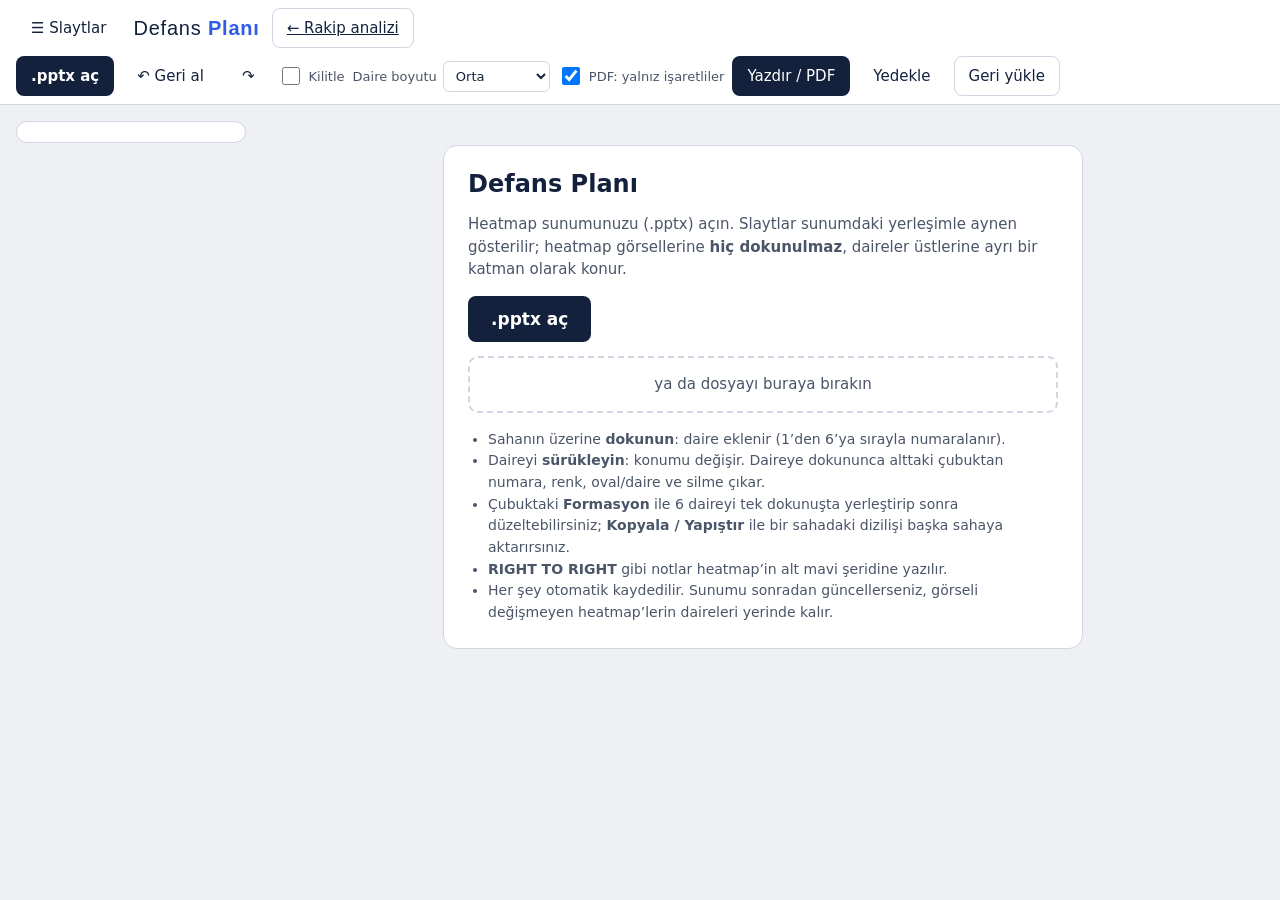
==== defans.html @ f11160e0 "Defans Planı: .pptx heatmap slaytlarına sürükle-bırak defans daireleri, formasyon, notlar, PDF Co-Au" ====
<!doctype html>
<html lang="tr" data-theme="light">
<head>
<meta charset="utf-8">
<meta name="viewport" content="width=device-width, initial-scale=1">
<title>Defans Planı · VSM Worksheet</title>
<meta name="description" content="Sunumdaki heatmap görsellerinin üzerine defans dairelerini yerleştirin, PDF alın.">
<meta name="theme-color" content="#0B1220">
<link rel="manifest" href="manifest.webmanifest">
<link rel="icon" href="icons/icon.svg" type="image/svg+xml">
<link rel="apple-touch-icon" href="icons/icon-192.png">
<link rel="stylesheet" href="style.css">
<link rel="stylesheet" href="defans.css">
</head>
<body>

<header class="bar" id="topbar">
  <div class="bar-left">
    <button id="btnNav" class="ghost" aria-label="Slayt listesini göster/gizle">☰ Slaytlar</button>
    <div class="brand">Defans <b>Planı</b></div>
    <a class="ghost btn-l" href="./">← Rakip analizi</a>
  </div>
  <div class="bar-actions">
    <label class="btn" for="pptIn">.pptx aç</label>
    <input id="pptIn" type="file" accept=".pptx,application/vnd.openxmlformats-officedocument.presentationml.presentation" hidden>
    <button id="btnUndo" class="ghost" title="Geri al (Ctrl+Z)" aria-label="Geri al">↶ Geri al</button>
    <button id="btnRedo" class="ghost" title="Yinele (Ctrl+Y)" aria-label="Yinele">↷</button>
    <label class="chk" title="Açıkken dokunmak daire eklemez, sürüklemez"><input type="checkbox" id="lock"> Kilitle</label>
    <label class="sel">Daire boyutu
      <select id="size"><option value="0.11">Küçük</option><option value="0.15" selected>Orta</option><option value="0.19">Büyük</option><option value="0.24">Çok büyük</option></select>
    </label>
    <label class="chk" title="PDF'e yalnızca daire ya da etiket konmuş slaytlar girsin"><input type="checkbox" id="onlyMarked" checked> PDF: yalnız işaretliler</label>
    <button id="btnPrint" class="btn">Yazdır / PDF</button>
    <button id="btnExport" class="ghost" title="Daireleri dosya olarak kaydet">Yedekle</button>
    <label class="ghost btn-l" for="importIn" title="Yedek dosyasını yükle">Geri yükle</label>
    <input id="importIn" type="file" accept=".json,application/json" hidden>
  </div>
</header>

<div class="dlayout">
  <nav id="nav" class="dnav" aria-label="Slaytlar"></nav>
  <main id="stage" class="stage">
    <div id="empty" class="dempty">
      <h1>Defans Planı</h1>
      <p>Heatmap sunumunuzu (.pptx) açın. Slaytlar sunumdaki yerleşimle aynen gösterilir; heatmap görsellerine <b>hiç dokunulmaz</b>, daireler üstlerine ayrı bir katman olarak konur.</p>
      <label class="btn big" for="pptIn">.pptx aç</label>
      <div id="drop" class="drop" tabindex="0">ya da dosyayı buraya bırakın</div>
      <ul class="how">
        <li>Sahanın üzerine <b>dokunun</b>: daire eklenir (1’den 6’ya sırayla numaralanır).</li>
        <li>Daireyi <b>sürükleyin</b>: konumu değişir. Daireye dokununca alttaki çubuktan numara, renk, oval/daire ve silme çıkar.</li>
        <li>Çubuktaki <b>Formasyon</b> ile 6 daireyi tek dokunuşta yerleştirip sonra düzeltebilirsiniz; <b>Kopyala / Yapıştır</b> ile bir sahadaki dizilişi başka sahaya aktarırsınız.</li>
        <li><b>RIGHT TO RIGHT</b> gibi notlar heatmap’in alt mavi şeridine yazılır.</li>
        <li>Her şey otomatik kaydedilir. Sunumu sonradan güncellerseniz, görseli değişmeyen heatmap’lerin daireleri yerinde kalır.</li>
      </ul>
    </div>
    <div id="slides"></div>
  </main>
</div>

<div id="tray" class="tray" hidden>
  <div class="tr-row" id="trDot" hidden>
    <span class="tr-l">Daire</span>
    <span class="seg" id="trNums"></span>
    <button class="chip" id="trNumCustom" title="Başka numara ya da harf yaz">✎</button>
    <span class="seg" id="trCols"></span>
    <button class="chip" id="trShape" title="Daire / oval (iki oyuncu)">○ / ⬭</button>
    <button class="chip danger" id="trDel">Sil</button>
  </div>
  <div class="tr-row">
    <span class="tr-l">Saha</span>
    <select id="trForm" aria-label="Formasyon"><option value="">Formasyon…</option><option value="f1">2 blok + 4 defans</option><option value="f2">1 blok + 5 defans</option></select>
    <button class="chip" id="trCopy">Kopyala</button>
    <button class="chip" id="trPaste">Yapıştır</button>
    <button class="chip danger" id="trClear">Daireleri temizle</button>
    <span class="tr-sep"></span>
    <span class="seg" id="trCaps"></span>
    <input id="trCap" type="text" placeholder="Not (alt şeride yazılır)" maxlength="40" aria-label="Saha notu">
  </div>
</div>

<script src="vendor/jszip.min.js"></script>
<script src="defans.js"></script>
</body>
</html>
---- style.css ----
/* ——— Tema değişkenleri ——— */
:root, [data-theme="light"] {
  --bg:#EEF0F4; --paper:#FBFAF6; --ink:#14213D; --muted:#4A5568; --card:#fff; --line:#14213D;
  --head:#14213D; --headInk:#fff; --pill:#E4E7EE; --soft:#8A93A6;
  --court:#F6C75A; --court2:#F6C75A; --start:#E8590C; --net:#14213D; --cline:#fff;
  --accent:#2F5BEA; --alt:#1F7A33; --block:#D62839; --blockInk:#fff;
  --tok:#14213D; --tokInk:#fff; --ringA:#C21F30; --ringB:#1F7A33;
  --warn:#FFF1C9; --warnInk:#5A3B00; --bar1:#2F5BEA; --bar2:#1F7A33; --bar3:#F08A3C; --bar4:#8A4FBF; --bar5:#8A93A6; --bar6:#D6336C;
  --ui:#fff; --uiInk:#14213D; --uiLine:#cfd5e1; --btn:#14213D; --btnInk:#fff;
}
[data-theme="dark"] {
  --bg:#070C16; --paper:#0B1220; --ink:#F3F6FB; --muted:#A9B4C8; --card:#131C2E; --line:#2B3A58;
  --head:#FFC93C; --headInk:#0B1220; --pill:#2B3A58; --soft:#3A4B6E;
  --court:#176B55; --court2:#176B55; --start:#FF9F43; --net:#F3F6FB; --cline:#E8F5EF;
  --accent:#36D1FF; --alt:#FFC93C; --block:#FF6B6B; --blockInk:#0B1220;
  --tok:#F3F6FB; --tokInk:#0B1220; --ringA:#FF8A8A; --ringB:#8CF5C0;
  --warn:#FFC93C; --warnInk:#0B1220; --bar1:#36D1FF; --bar2:#8CF5C0; --bar3:#FF9F43; --bar4:#C9A3FF; --bar5:#6B7A99; --bar6:#FF7AA8;
  --ui:#131C2E; --uiInk:#F3F6FB; --uiLine:#2B3A58; --btn:#FFC93C; --btnInk:#0B1220;
}

* { box-sizing: border-box; }
html, body { margin:0; }
body { background:var(--bg); color:var(--uiInk); font-family:"Segoe UI", system-ui, -apple-system, Roboto, sans-serif; font-size:15px; }
[data-theme="dark"] body { background:var(--bg); }

/* ——— Üst çubuk ——— */
.bar { position:sticky; top:0; z-index:20; display:flex; flex-wrap:wrap; gap:8px 16px; align-items:center; justify-content:space-between;
  padding:8px 16px; background:var(--ui); color:var(--uiInk); border-bottom:1px solid var(--uiLine); }
.bar-left { display:flex; align-items:center; gap:12px; }
.brand { font-family:Bahnschrift, "Arial Narrow", sans-serif; font-size:20px; letter-spacing:.04em; }
.brand b { color:var(--accent); }
.bar-actions { display:flex; flex-wrap:wrap; gap:8px; align-items:center; }
.btn, .btn-l, button.ghost, button.btn { font:inherit; cursor:pointer; border-radius:8px; padding:8px 14px; border:1px solid transparent; min-height:40px; display:inline-flex; align-items:center; }
.btn { background:var(--btn); color:var(--btnInk); font-weight:600; }
.btn.big { padding:12px 22px; font-size:17px; }
.ghost, .btn-l { background:transparent; color:var(--uiInk); border-color:var(--uiLine); }
.ghost:hover, .btn-l:hover { background:var(--pill); }
.sel { display:flex; gap:6px; align-items:center; font-size:13px; color:var(--muted); }
select, input[type=text], textarea { font:inherit; color:var(--uiInk); background:var(--ui); border:1px solid var(--uiLine); border-radius:6px; padding:6px 8px; }
select.wide { width:100%; }

/* ——— Yerleşim ——— */
.layout { display:flex; align-items:flex-start; gap:16px; padding:16px; }
.side { width:290px; flex:none; background:var(--ui); border:1px solid var(--uiLine); border-radius:12px; padding:14px; position:sticky; top:64px; max-height:calc(100vh - 80px); overflow:auto; }
.side.hidden { display:none; }
.side h2 { margin:14px 0 8px; font-size:12px; letter-spacing:.12em; text-transform:uppercase; color:var(--muted); }
.side section:first-child h2 { margin-top:0; }
.drop { border:2px dashed var(--uiLine); border-radius:10px; padding:16px 10px; text-align:center; color:var(--muted); line-height:1.4; }
.drop.over { border-color:var(--accent); background:var(--pill); }
.files, .players { list-style:none; margin:8px 0 0; padding:0; display:flex; flex-direction:column; gap:4px; }
.files li, .players li { display:flex; align-items:center; gap:8px; padding:6px 8px; border-radius:8px; background:var(--pill); font-size:13.5px; }
.files li span.t { flex:1; min-width:0; overflow:hidden; text-overflow:ellipsis; white-space:nowrap; }
.files li button { border:0; background:transparent; color:var(--muted); cursor:pointer; font-size:16px; min-width:32px; min-height:32px; }
.players li .n { margin-left:auto; color:var(--muted); font-variant-numeric:tabular-nums; }
.help summary { cursor:pointer; font-weight:600; font-size:13.5px; }
.help ul { margin:8px 0 0; padding-left:18px; font-size:13px; line-height:1.5; color:var(--muted); }
.hint { font-size:12px; color:var(--muted); margin:8px 0 0; }
.row { display:flex; gap:8px; align-items:center; font-size:13.5px; margin:6px 0; }
.row select { margin-left:auto; }

.sheet-wrap { flex:1; min-width:0; }
.empty { max-width:620px; margin:40px auto; text-align:center; color:var(--uiInk); }
.empty h1 { font-family:Bahnschrift, "Arial Narrow", sans-serif; letter-spacing:.03em; }
.empty p { color:var(--muted); line-height:1.5; }

/* ——— Sayfa (kağıt) ——— */
.paper { max-width:900px; margin:0 auto 24px; background:var(--paper); color:var(--ink); border-radius:6px; padding:28px; box-shadow:0 2px 14px rgba(0,0,0,.18); }
.paper h1, .paper h2, .paper h3, .ph, .hn { font-family:Bahnschrift, "Arial Narrow", "Segoe UI", sans-serif; }
[contenteditable]:focus, textarea:focus, input:focus { outline:2px solid var(--accent); outline-offset:1px; }
[contenteditable]:empty:before { content:attr(data-ph); color:var(--muted); opacity:.7; }

.match-head { display:flex; align-items:center; justify-content:space-between; gap:12px; background:var(--card); border:2px solid var(--line); border-radius:14px; padding:12px 22px; }
.match-head .side-t { font-family:Bahnschrift, "Arial Narrow", sans-serif; font-weight:700; font-size:32px; letter-spacing:.02em; min-width:60px; }
.match-head .mid { text-align:center; }
.match-head .mid small { display:block; font-size:12px; font-weight:700; letter-spacing:.16em; color:var(--muted); }
.match-head .mid b { font-family:Bahnschrift, "Arial Narrow", sans-serif; font-size:30px; }

.tag { display:inline-block; background:var(--head); color:var(--headInk); border-radius:8px; padding:4px 16px; font-family:Bahnschrift, "Arial Narrow", sans-serif; font-weight:700; font-size:20px; letter-spacing:.08em; }
.cols { display:grid; grid-template-columns:minmax(0,1fr) minmax(0,300px); grid-template-areas:"st lu" "nt lu"; grid-template-rows:auto 1fr; gap:20px; margin-top:18px; align-items:start; }
.c-st { grid-area:st; } .c-lu { grid-area:lu; } .c-nt { grid-area:nt; }
.servsec { margin-top:26px; }
.servsec .ct small { display:none; }
.servsec .ct { min-height:46px; align-items:center; }
.servsec .ct .nm { white-space:normal; line-height:1.15; }
.servsec .hint { margin:8px 0 10px; }
.legendsec { margin-top:22px; }
.box { background:var(--card); border:1.5px solid var(--line); border-radius:14px; padding:14px; margin-top:8px; }

.bars { display:flex; flex-direction:column; gap:12px; }
.bar-t { font-weight:700; font-size:14px; margin-bottom:4px; display:flex; justify-content:space-between; gap:8px; }
.bar-t span { color:var(--muted); font-weight:600; font-size:12.5px; }
.stack { display:flex; height:26px; border-radius:6px; overflow:hidden; border:1px solid var(--line); }
.stack i { display:flex; align-items:center; justify-content:center; font-style:normal; font-size:11.5px; font-weight:700; color:#fff; min-width:0; overflow:hidden; }
[data-theme="dark"] .stack i { color:#0B1220; }
.k1{background:var(--bar1)} .k2{background:var(--bar2)} .k3{background:var(--bar3)} .k4{background:var(--bar4)} .k5{background:var(--bar5)} .k6{background:var(--bar6)}
.key { display:flex; flex-wrap:wrap; gap:4px 12px; font-size:12px; color:var(--muted); margin-top:8px; }
.key i { display:inline-block; width:10px; height:10px; border-radius:2px; margin-right:4px; }

.lineup { background:var(--court); border-radius:10px; overflow:hidden; border:1px solid var(--line); }
.lineup .netb { height:10px; background:var(--net); }
.lineup .grid { display:grid; grid-template-columns:repeat(3,minmax(0,1fr)); gap:10px 6px; padding:14px 10px; }
.lineup .grid .div { grid-column:1/-1; height:3px; background:var(--cline); }
.pl { display:flex; flex-direction:column; align-items:center; gap:4px; text-align:center; }
.pl b { width:52px; height:52px; border-radius:50%; background:var(--card); color:var(--ink); border:3px solid var(--line); display:flex; align-items:center; justify-content:center; font:700 24px Bahnschrift, "Arial Narrow", sans-serif; }
.pl.set b { background:#F08A3C; color:#14213D; }
.pl span { font-size:11.5px; font-weight:700; letter-spacing:.04em; color:#14213D; max-width:100%; overflow:hidden; text-overflow:ellipsis; }
[data-theme="dark"] .pl span { color:#E8F5EF; }
.lu { margin-bottom:10px; break-inside:avoid; }
.lu-t { font-size:12px; font-weight:700; color:var(--muted); margin:0 0 4px; letter-spacing:.02em; display:flex; justify-content:space-between; align-items:baseline; gap:8px; }
.lum { margin-bottom:12px; }
.lum:last-child { margin-bottom:0; }
.lum-t { font-size:12px; font-weight:800; color:var(--ink); margin:0 0 6px; padding-bottom:3px; border-bottom:1px solid var(--line); }
.lu-sc { white-space:nowrap; font-variant-numeric:tabular-nums; font-weight:500; }
.lu-sc .w { font-weight:900; }
.lineup.sm .grid { padding:8px 6px; gap:6px 4px; }
.lineup.sm .pl b { width:36px; height:36px; font-size:18px; border-width:2px; }
.lineup.sm .pl span { font-size:10px; }
.lineup.sm .netb { height:7px; }

.notes { width:100%; min-height:90px; resize:vertical; border:2px dashed var(--soft); border-radius:12px; background:var(--card); color:var(--ink); padding:8px 10px; line-height:1.5;
  background-image:repeating-linear-gradient(to bottom, transparent 0, transparent 26px, var(--line) 26px, var(--line) 27px); background-attachment:local; background-size:100% 27px; }

/* ——— Hücum bölümü ——— */
.legend { display:flex; flex-wrap:wrap; gap:6px 18px; margin:18px 0 6px; padding:10px 14px; background:var(--card); border:1.5px dashed var(--soft); border-radius:10px; font-size:13px; font-weight:600; }
.legend div { display:flex; gap:6px; align-items:center; }
.player { margin-top:20px; break-inside:avoid; }
.ph { display:flex; align-items:center; gap:10px; flex-wrap:wrap; margin-bottom:8px; }
.ph .hn { font-size:28px; font-weight:700; line-height:1; letter-spacing:.02em; }
.ph .hn [contenteditable] { display:inline-block; min-width:30px; }
.ph .role { font-weight:700; font-size:12px; letter-spacing:.08em; background:var(--pill); border-radius:5px; padding:3px 8px; }
.ph .tot { font-size:13px; color:var(--muted); margin-left:auto; }
.grid3 { display:grid; grid-template-columns:repeat(auto-fill, minmax(215px,1fr)); gap:14px; }
.ctool { display:flex; align-items:center; justify-content:space-between; gap:8px; padding:5px 8px; border-bottom:1px solid var(--line); background:var(--pill); }
.ctool .addtok { font-size:12.5px; padding:3px 4px; max-width:150px; background:var(--card); color:var(--ink); }
.ctool .hide { border:0; background:transparent; color:var(--muted); font-size:12px; cursor:pointer; min-height:28px; text-decoration:underline; }
.card { background:var(--card); border:2px solid var(--line); border-radius:14px; overflow:hidden; display:flex; flex-direction:column; }
.ct { background:var(--head); color:var(--headInk); font-family:Bahnschrift, "Arial Narrow", sans-serif; font-weight:700; font-size:17px; letter-spacing:.03em; padding:6px 10px; display:flex; align-items:center; gap:8px; }
.ct .nm { flex:1; min-width:0; overflow:hidden; text-overflow:ellipsis; white-space:nowrap; }
.ct small { font-weight:600; opacity:.85; font-family:"Segoe UI", system-ui, sans-serif; font-size:12px; }
svg.court { display:block; width:100%; height:auto; touch-action:none; user-select:none; -webkit-user-select:none; }
.court .bg { fill:var(--court); }
.court .netr { fill:var(--net); }
.court .cl { stroke:var(--cline); stroke-width:2.5; }
.court .bg2 { fill:var(--court2); }
.court .zl { stroke:var(--cline); stroke-width:1.2; stroke-dasharray:4 3; opacity:.8; }
.court .zn { font:700 10px "Segoe UI", sans-serif; fill:var(--ink); opacity:.55; }
.court .sheat { fill:var(--start); }
.court .sm { fill:var(--card); stroke:var(--start); stroke-width:2; }
.court .sm.main { stroke-width:3.2; }
.court .smt { font:700 10.5px "Segoe UI", sans-serif; fill:var(--ink); text-anchor:middle; }
.court .smn { font:700 10px "Segoe UI", sans-serif; fill:var(--ink); text-anchor:middle; paint-order:stroke; stroke:var(--court2); stroke-width:3px; }
.court .heat { fill:var(--accent); }
.court .hl { font:700 9.5px "Segoe UI", sans-serif; fill:var(--ink); text-anchor:middle; paint-order:stroke; stroke:var(--court); stroke-width:3px; }
.court .main { fill:var(--accent); opacity:.4; }
.court .altl { stroke:var(--alt); stroke-width:3; fill:none; }
.court .alth { fill:var(--alt); }
.court .org { fill:var(--net); stroke:var(--court); stroke-width:1.5; }
.court .orgt { font:700 9px "Segoe UI", sans-serif; fill:var(--net); text-anchor:middle; paint-order:stroke; stroke:var(--court); stroke-width:3px; }
.court .nodata { font:600 10px "Segoe UI", sans-serif; fill:var(--ink); text-anchor:middle; opacity:.8; paint-order:stroke; stroke:var(--court); stroke-width:3px; }
.tok { cursor:grab; }
.tok:active { cursor:grabbing; }
.tok.sel { filter:drop-shadow(0 0 3px var(--accent)) drop-shadow(0 0 2px var(--accent)); }
.tok .t { font:700 11px "Segoe UI", sans-serif; text-anchor:middle; dominant-baseline:central; pointer-events:none; }
.t-def .sh { fill:var(--tok); stroke:var(--court); stroke-width:1.5; } .t-def .t { fill:var(--tokInk); }
.t-blk .sh { fill:var(--block); stroke:var(--card); stroke-width:2.2; } .t-blk .t { fill:var(--blockInk); font-size:12px; font-weight:800; }
.t-blk { filter:drop-shadow(0 1px 1.5px rgba(0,0,0,.5)); }
.t-set .sh { fill:var(--card); stroke:var(--tok); stroke-width:2.5; }
.t-ringA .sh { fill:transparent; stroke:var(--ringA); stroke-width:2.5; pointer-events:all; }
.t-ringB .sh { fill:transparent; stroke:var(--ringB); stroke-width:2.5; pointer-events:all; }
.t-tip .sh { fill:transparent; stroke:var(--tok); stroke-width:1.8; stroke-dasharray:3 2; pointer-events:all; }
.t-step .sh { stroke:var(--tok); stroke-width:2; fill:none; } .t-step .hd { fill:var(--tok); }
.t-poly .sh { stroke-width:2.5; stroke-linejoin:round; pointer-events:all; }
.t-poly.st-zone .sh { fill:var(--accent); fill-opacity:.25; stroke:var(--accent); }
.t-poly.st-A .sh { fill:var(--ringA); fill-opacity:.22; stroke:var(--ringA); }
.t-poly.st-B .sh { fill:var(--ringB); fill-opacity:.22; stroke:var(--ringB); }
.t-poly.st-tip .sh { fill:transparent; stroke:var(--tok); stroke-width:1.8; stroke-dasharray:3 2; }
.t-poly.st-hl .sh { fill:var(--alt); fill-opacity:.28; stroke:var(--alt); }
.vh, .eh, .rh { display:none; }
.tok.sel .vh { display:block; fill:#fff; stroke:var(--accent); stroke-width:2; cursor:move; }
.tok.sel .eh { display:block; fill:var(--accent); fill-opacity:.55; cursor:copy; }
.tok.sel .rh { display:block; fill:#fff; stroke:var(--accent); stroke-width:2; cursor:nwse-resize; }
.t-lab .sh { fill:var(--card); stroke:var(--line); stroke-width:1; } .t-lab .t { fill:var(--ink); font-size:10px; }
.rows { padding:8px 10px 6px; display:flex; flex-direction:column; gap:5px; }
.rows .r { display:flex; align-items:center; gap:8px; font-weight:700; font-size:14px; }
.rows .p { background:var(--pill); border-radius:5px; padding:1px 6px; font-size:12px; letter-spacing:.04em; min-width:50px; text-align:center; color:var(--ink); }
.rows input { flex:1; min-width:0; border:0; border-bottom:1px dashed var(--soft); border-radius:0; background:transparent; color:var(--ink); padding:2px 2px; font-weight:700; font-size:14px; }
.facts { padding:4px 10px 8px; font-size:12.5px; color:var(--muted); line-height:1.45; }
.facts b { color:var(--ink); }
.warn { margin:0 10px 8px; background:var(--warn); color:var(--warnInk); border-radius:6px; padding:4px 8px; font-weight:700; font-size:12px; }
.cnote { margin:0 10px 10px; min-height:44px; resize:vertical; font-size:13px; background:var(--card); color:var(--ink); }

.toast { position:fixed; left:50%; bottom:20px; transform:translateX(-50%); background:var(--btn); color:var(--btnInk); padding:10px 16px; border-radius:10px; z-index:50; font-weight:600; box-shadow:0 4px 16px rgba(0,0,0,.3); max-width:90vw; }

/* ——— Dar ekran ——— */
@media (max-width: 860px) {
  .layout { flex-direction:column; padding:10px; }
  .side { width:100%; position:static; max-height:none; display:none; }
  .side.open { display:block; }
  .paper { padding:14px; }
  .cols { grid-template-columns:1fr; grid-template-areas:"st" "nt" "lu"; grid-template-rows:none; }
  .match-head .side-t { font-size:22px; }
  .match-head .mid b { font-size:22px; }
}

/* ——— Yazdırma ——— */
@page { size: A4; margin: 9mm; }
@media print {
  body { background:var(--paper); -webkit-print-color-adjust:exact; print-color-adjust:exact; }
  .bar, .side, .empty, .toast, .ctool, .only-narrow { display:none !important; }
  .layout { display:block; padding:0; }
  .paper { box-shadow:none; border-radius:0; max-width:none; margin:0; padding:0; }
  .grid3 { grid-template-columns:repeat(3, minmax(0,1fr)); }
  .player, .card, .box { break-inside:avoid; }
  /* İlk altı: başlık ve kutu hep aynı sayfada. Sığmazsa (çok maç) kutu bölünebilir. Her maç kendi sütununda alt alta. */
  /* Tek maçta strateji solda, ilk altı sağda yan yana kalır (ekrandaki gibi). */
  .cols.one { grid-template-columns:minmax(0,1fr) minmax(0,235px); grid-template-areas:"st lu" "nt lu"; grid-template-rows:auto 1fr; }
  /* Pasör bölümü (başlık, strateji, ilk altı, notlar) önce gelir. Gösterge, ilk oyuncuyla aynı sayfada kalır. */
  .c-nt { break-inside:avoid; }
  .servhead { break-after:avoid; page-break-after:avoid; break-inside:avoid; }
  .servsec .grid3 { grid-template-columns:repeat(4, minmax(0,1fr)); gap:10px; }
  .legendsec { break-inside:avoid; break-after:avoid; page-break-after:avoid; margin-top:0; }
  .lusec { break-inside:avoid; }
  .box.lubox { break-inside:auto; }
  .tag { break-after:avoid; }
  .lus { display:grid; grid-template-columns:repeat(var(--n,3),minmax(0,1fr)); gap:8px 10px; }
  .lus[style*="--n:1"] { display:block; }
  .lus .lum { margin:0; break-inside:avoid; page-break-inside:avoid; }
  .lus .lu { break-inside:avoid; page-break-inside:avoid; margin-bottom:4px; }
  .lineup.sm .grid { padding:5px 6px; gap:3px 4px; }
  .lineup.sm .pl { gap:2px; }
  .lineup.sm .pl b { width:30px; height:30px; font-size:15px; }
  .lineup.sm .pl span { font-size:8.5px; }
  .lineup.sm .netb { height:5px; }
  .lu-t { margin-bottom:2px; }
  .lum-t { font-size:10px; }
  .tok.sel { filter:none; }
  .vh, .eh, .rh { display:none !important; }
  .warn { display:none !important; } /* Az örnek uyarısı yalnızca antrenör içindir, çıktıya girmez. */
  .notes, .cnote { resize:none; }
  [contenteditable]:empty:before { content:''; }
}
---- defans.css ----
/* Defans Planı — style.css'in değişkenlerini kullanır */
.chk { display:inline-flex; gap:6px; align-items:center; font-size:13px; color:var(--muted); min-height:40px; cursor:pointer; }
.chk input { width:18px; height:18px; }

.dlayout { display:flex; align-items:flex-start; gap:16px; padding:16px 16px 190px; }
.dnav { width:230px; flex:none; position:sticky; top:64px; max-height:calc(100vh - 80px); overflow:auto; background:var(--ui); border:1px solid var(--uiLine); border-radius:12px; padding:10px; }
.dnav.hidden { display:none; }
.dnav h2 { margin:0 0 8px; font-size:12px; letter-spacing:.12em; text-transform:uppercase; color:var(--muted); }
.dnav a { display:flex; gap:8px; align-items:center; padding:8px; min-height:40px; border-radius:8px; color:var(--uiInk); text-decoration:none; font-size:13.5px; }
.dnav a:hover { background:var(--pill); }
.dnav a .no { color:var(--muted); font-variant-numeric:tabular-nums; width:22px; flex:none; }
.dnav a .nm { flex:1; min-width:0; overflow:hidden; text-overflow:ellipsis; white-space:nowrap; }
.dnav a .ct { font-size:12px; background:var(--accent); color:#fff; border-radius:999px; padding:1px 7px; }
.dnav .orph { margin-top:10px; font-size:12px; color:var(--warnInk); background:var(--warn); border-radius:8px; padding:8px; line-height:1.4; }

.stage { flex:1; min-width:0; }
.dempty { max-width:640px; margin:24px auto; background:var(--ui); border:1px solid var(--uiLine); border-radius:14px; padding:24px; }
.dempty h1 { margin:0 0 8px; font-size:24px; }
.dempty p { color:var(--muted); line-height:1.5; }
.dempty .drop { margin-top:14px; }
.how { margin:16px 0 0; padding-left:20px; color:var(--muted); line-height:1.55; font-size:14px; }

.sl { margin:0 auto 22px; max-width:1100px; scroll-margin-top:72px; }
.sl-head { display:flex; gap:10px; align-items:center; justify-content:space-between; margin:0 0 6px; font-size:14px; }
.sl-head b { font-size:15px; }
.sl-head .warn { font-size:12.5px; background:var(--warn); color:var(--warnInk); border-radius:6px; padding:3px 8px; }
.slide { position:relative; width:100%; aspect-ratio:var(--ar); container-type:inline-size; background:#fff; color:#000; overflow:hidden; border:1px solid var(--uiLine); box-shadow:0 2px 10px rgba(0,0,0,.08); font-family:Calibri, Carlito, "Segoe UI", system-ui, sans-serif; }
.slide > * { position:absolute; }
.slide img { display:block; }
.tx { display:flex; flex-direction:column; overflow:visible; line-height:1.2; }
.tx p { margin:0; white-space:pre-wrap; overflow-wrap:break-word; }
.shape { }
.pic { overflow:visible; }
.clip img { position:absolute; max-width:none; user-select:none; -webkit-user-drag:none; pointer-events:none; }
.pic .clip { position:absolute; inset:0; overflow:hidden; }

/* saha katmanı */
.court { position:absolute; touch-action:none; cursor:crosshair; }
body.locked .court { touch-action:auto; cursor:default; }
.court.sel-c { outline:2px dashed var(--accent); outline-offset:2px; }
.dot { position:absolute; transform:translate(-50%,-50%); border-style:solid; border-radius:50%; display:flex; align-items:center; justify-content:center; font-family:"Segoe UI", Arial, sans-serif; font-weight:800; line-height:1; cursor:grab; touch-action:none; user-select:none; -webkit-user-select:none; background:transparent; }
.dot.oval { border-radius:50%; }
.dot.sel { box-shadow:0 0 0 .6cqw rgba(47,91,234,.45); }
.dot::after { content:""; position:absolute; inset:-30%; }
.cap { position:absolute; left:0; right:0; display:flex; align-items:center; justify-content:center; font-family:"Segoe UI", Arial, sans-serif; font-weight:800; letter-spacing:.04em; text-transform:uppercase; color:#fff; pointer-events:none; white-space:nowrap; overflow:hidden; }
.cap.below { color:#14213D; }

/* alt çubuk */
.tray { position:fixed; left:0; right:0; bottom:0; z-index:30; background:var(--ui); color:var(--uiInk); border-top:1px solid var(--uiLine); box-shadow:0 -4px 18px rgba(0,0,0,.15); padding:8px 12px calc(8px + env(safe-area-inset-bottom)); display:flex; flex-direction:column; gap:6px; }
.tray[hidden], .tr-row[hidden] { display:none; }
.tr-row { display:flex; flex-wrap:wrap; gap:8px; align-items:center; }
.tr-l { font-size:12px; letter-spacing:.12em; text-transform:uppercase; color:var(--muted); width:46px; }
.tr-sep { flex:1; }
.seg { display:inline-flex; gap:4px; flex-wrap:wrap; }
.chip { font:inherit; font-size:14px; cursor:pointer; border:1px solid var(--uiLine); background:transparent; color:var(--uiInk); border-radius:8px; min-width:44px; min-height:44px; padding:0 12px; display:inline-flex; align-items:center; justify-content:center; }
.chip:hover { background:var(--pill); }
.chip.on { background:var(--btn); color:var(--btnInk); border-color:var(--btn); }
.chip.danger { color:#B3261E; border-color:#B3261E; }
.chip.col { width:44px; padding:0; }
.chip.col i { width:24px; height:24px; border-radius:50%; display:block; border:2px solid rgba(0,0,0,.25); }
.chip.cap-chip { font-size:12.5px; letter-spacing:.03em; font-weight:600; min-height:44px; }
#trForm { min-height:44px; }
#trCap { min-height:44px; min-width:200px; flex:1; max-width:300px; }
#btnUndo[disabled], #btnRedo[disabled] { opacity:.4; cursor:default; }
.toast { position:fixed; left:50%; bottom:150px; transform:translateX(-50%); background:var(--btn); color:var(--btnInk); padding:10px 16px; border-radius:10px; z-index:40; font-size:14px; max-width:90vw; }

@media (max-width: 900px) {
  .dnav { position:fixed; z-index:25; left:8px; top:64px; box-shadow:0 8px 30px rgba(0,0,0,.25); }
  .dlayout { padding:10px 10px 230px; }
}

@media print {
  html, body { background:#fff !important; }
  .bar, .dnav, .tray, .dempty, .sl-head, .toast { display:none !important; }
  .dlayout { display:block; padding:0; }
  .stage { display:block; }
  .sl { margin:0; max-width:none; break-after:page; page-break-after:always; }
  .sl:last-child { break-after:auto; page-break-after:auto; }
  body.only-marked .sl.blank { display:none !important; }
  .slide { border:0; box-shadow:none; width:var(--pw); height:var(--ph); aspect-ratio:auto; -webkit-print-color-adjust:exact; print-color-adjust:exact; }
  .court.sel-c { outline:0; }
  .dot.sel { box-shadow:none; }
}
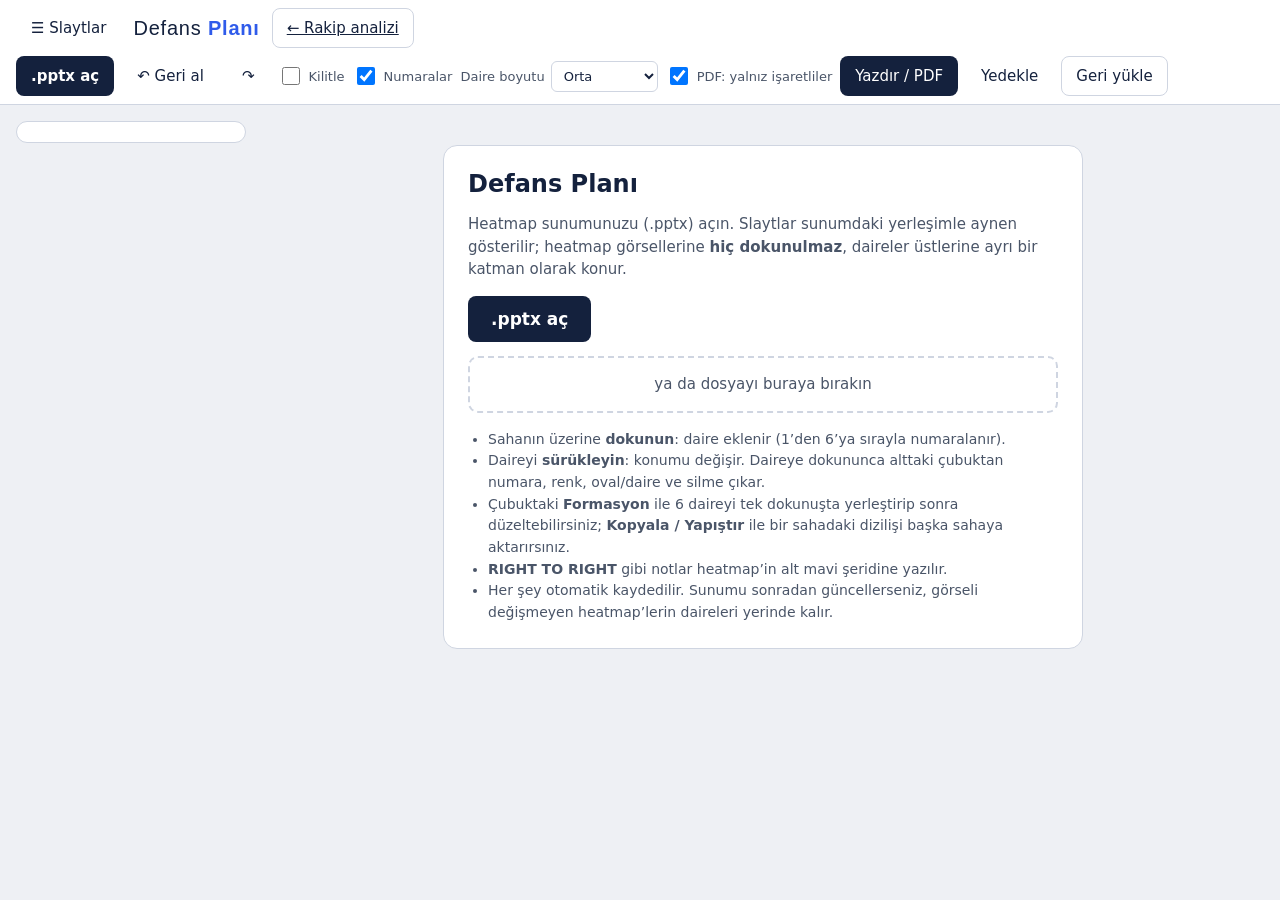
==== commit 420f763c: "Defans Planı: numaraları göster/gizle, oval daireyi döndürme (tutamaç + 15° düğmeleri), yedekte nums" ====
--- a/defans.html
+++ b/defans.html
@@ -26,6 +26,7 @@
     <button id="btnUndo" class="ghost" title="Geri al (Ctrl+Z)" aria-label="Geri al">↶ Geri al</button>
     <button id="btnRedo" class="ghost" title="Yinele (Ctrl+Y)" aria-label="Yinele">↷</button>
     <label class="chk" title="Açıkken dokunmak daire eklemez, sürüklemez"><input type="checkbox" id="lock"> Kilitle</label>
+    <label class="chk" title="Dairelerin içindeki numaraları göster/gizle"><input type="checkbox" id="showNums" checked> Numaralar</label>
     <label class="sel">Daire boyutu
       <select id="size"><option value="0.11">Küçük</option><option value="0.15" selected>Orta</option><option value="0.19">Büyük</option><option value="0.24">Çok büyük</option></select>
     </label>
@@ -64,6 +65,7 @@
     <button class="chip" id="trNumCustom" title="Başka numara ya da harf yaz">✎</button>
     <span class="seg" id="trCols"></span>
     <button class="chip" id="trShape" title="Daire / oval (iki oyuncu)">○ / ⬭</button>
+    <span class="seg" id="trRot" hidden><button class="chip" data-rot="-15" aria-label="15 derece sola">⟲</button><button class="chip" data-rot="0" title="Yatay">Yatay <small id="trRotV" style="margin-left:6px;opacity:.7">0°</small></button><button class="chip" data-rot="15" aria-label="15 derece sağa">⟳</button></span>
     <button class="chip danger" id="trDel">Sil</button>
   </div>
   <div class="tr-row">
--- a/defans.css
+++ b/defans.css
@@ -81,3 +81,11 @@
   .court.sel-c { outline:0; }
   .dot.sel { box-shadow:none; }
 }
+
+.dot .dn { display:block; pointer-events:none; }
+.rot-h { position:absolute; left:100%; top:50%; width:calc(var(--cw) * 0.07); height:calc(var(--cw) * 0.07); min-width:16px; min-height:16px; margin-left:calc(var(--cw) * 0.03); transform:translateY(-50%); border-radius:50%; background:var(--accent); border:2px solid #fff; box-shadow:0 0 0 1px rgba(0,0,0,.3); cursor:grab; touch-action:none; }
+.rot-h::after { content:""; position:absolute; inset:-14px; }
+@media print { .rot-h { display:none !important; } }
+
+.cap, .toast, .sl-head { user-select:none; -webkit-user-select:none; }
+.stage { -webkit-touch-callout:none; }
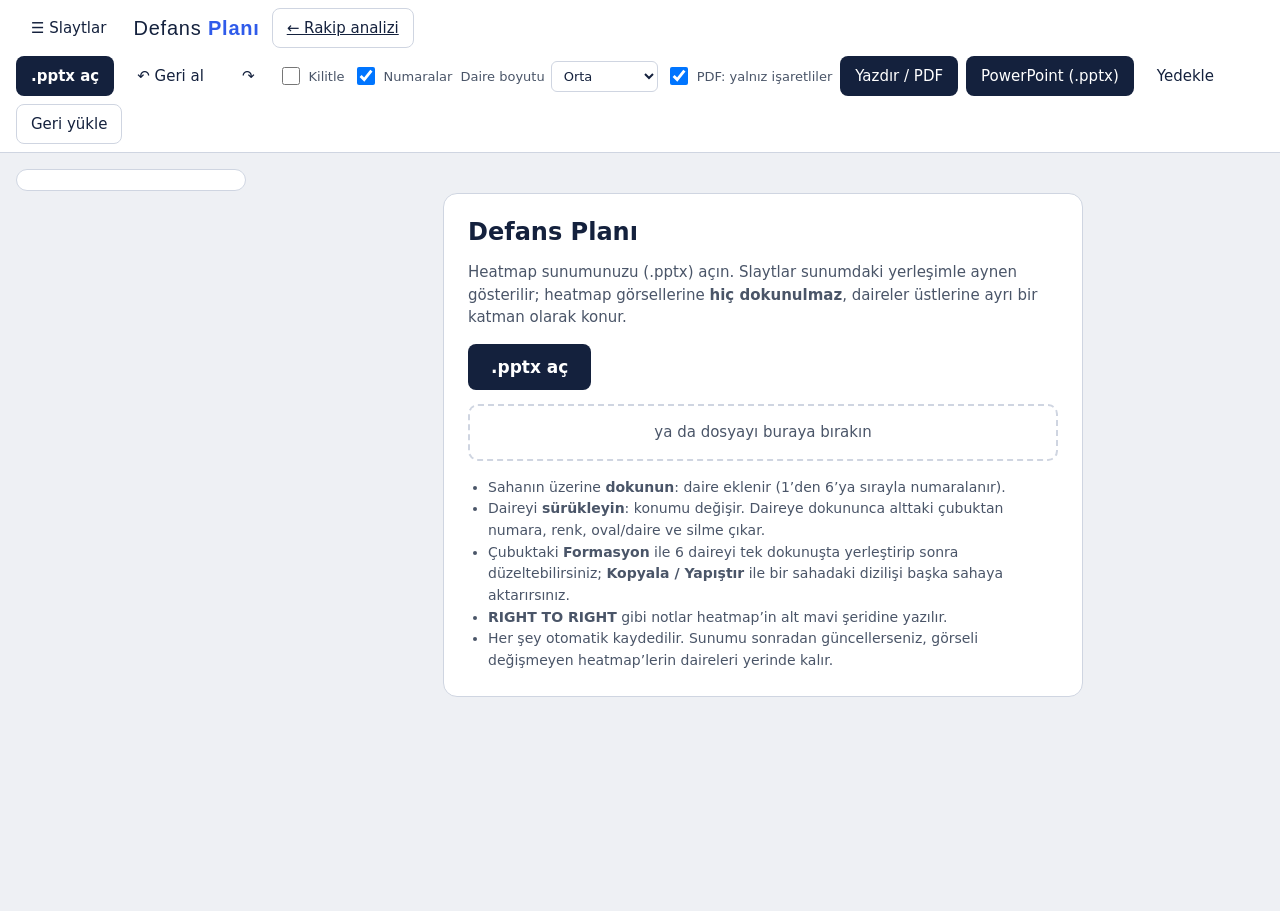
==== commit 06ee381e: "Defans Planı: PowerPoint (.pptx) çıktısı, daireler düzenlenebilir şekil olarak Co-Authored-By: Claud" ====
--- a/defans.html
+++ b/defans.html
@@ -32,6 +32,7 @@
     </label>
     <label class="chk" title="PDF'e yalnızca daire ya da etiket konmuş slaytlar girsin"><input type="checkbox" id="onlyMarked" checked> PDF: yalnız işaretliler</label>
     <button id="btnPrint" class="btn">Yazdır / PDF</button>
+    <button id="btnPptx" class="btn" title="Daireler düzenlenebilir şekiller olarak sunuma eklenir">PowerPoint (.pptx)</button>
     <button id="btnExport" class="ghost" title="Daireleri dosya olarak kaydet">Yedekle</button>
     <label class="ghost btn-l" for="importIn" title="Yedek dosyasını yükle">Geri yükle</label>
     <input id="importIn" type="file" accept=".json,application/json" hidden>
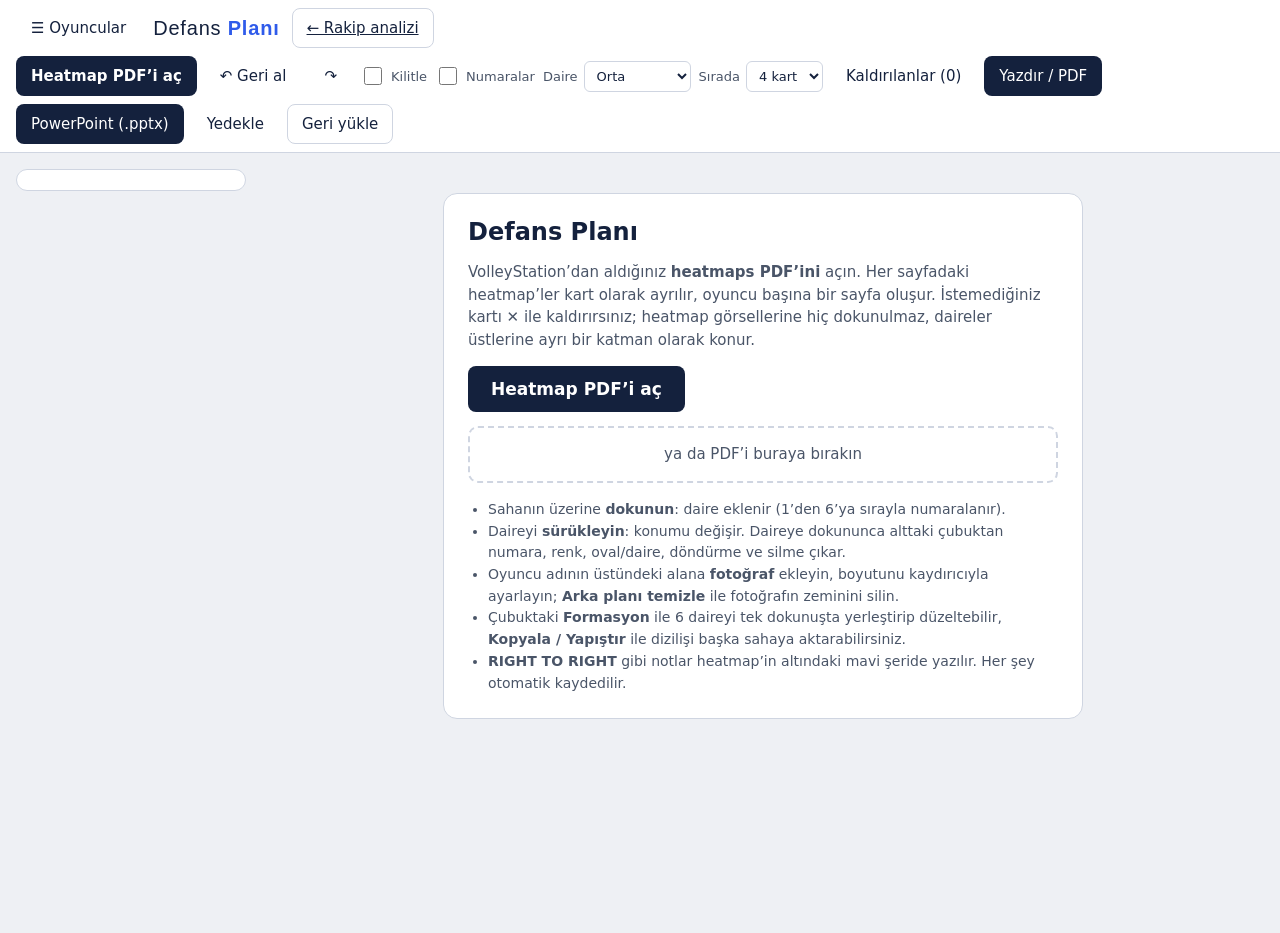
==== commit 455567f8: "Defans Planı: VolleyStation heatmap PDF'inden oyuncu sayfaları - PDF içe aktarma (pdf.js): sayfa baş" ====
--- a/defans.html
+++ b/defans.html
@@ -4,7 +4,7 @@
 <meta charset="utf-8">
 <meta name="viewport" content="width=device-width, initial-scale=1">
 <title>Defans Planı · VSM Worksheet</title>
-<meta name="description" content="Sunumdaki heatmap görsellerinin üzerine defans dairelerini yerleştirin, PDF alın.">
+<meta name="description" content="VolleyStation heatmap PDF'ini açın, oyuncu sayfalarındaki sahalara defans dairelerini yerleştirin, PDF alın.">
 <meta name="theme-color" content="#0B1220">
 <link rel="manifest" href="manifest.webmanifest">
 <link rel="icon" href="icons/icon.svg" type="image/svg+xml">
@@ -16,46 +16,49 @@
 
 <header class="bar" id="topbar">
   <div class="bar-left">
-    <button id="btnNav" class="ghost" aria-label="Slayt listesini göster/gizle">☰ Slaytlar</button>
+    <button id="btnNav" class="ghost" aria-label="Oyuncu listesini göster/gizle">☰ Oyuncular</button>
     <div class="brand">Defans <b>Planı</b></div>
     <a class="ghost btn-l" href="./">← Rakip analizi</a>
   </div>
   <div class="bar-actions">
-    <label class="btn" for="pptIn">.pptx aç</label>
-    <input id="pptIn" type="file" accept=".pptx,application/vnd.openxmlformats-officedocument.presentationml.presentation" hidden>
+    <label class="btn" for="pdfIn">Heatmap PDF’i aç</label>
+    <input id="pdfIn" type="file" accept=".pdf,application/pdf" hidden>
     <button id="btnUndo" class="ghost" title="Geri al (Ctrl+Z)" aria-label="Geri al">↶ Geri al</button>
     <button id="btnRedo" class="ghost" title="Yinele (Ctrl+Y)" aria-label="Yinele">↷</button>
     <label class="chk" title="Açıkken dokunmak daire eklemez, sürüklemez"><input type="checkbox" id="lock"> Kilitle</label>
-    <label class="chk" title="Dairelerin içindeki numaraları göster/gizle"><input type="checkbox" id="showNums" checked> Numaralar</label>
-    <label class="sel">Daire boyutu
-      <select id="size"><option value="0.11">Küçük</option><option value="0.15" selected>Orta</option><option value="0.19">Büyük</option><option value="0.24">Çok büyük</option></select>
+    <label class="chk" title="Dairelerin içindeki numaraları göster/gizle"><input type="checkbox" id="showNums"> Numaralar</label>
+    <label class="sel">Daire
+      <select id="size"><option value="0.12">Küçük</option><option value="0.17" selected>Orta</option><option value="0.21">Büyük</option><option value="0.26">Çok büyük</option></select>
     </label>
-    <label class="chk" title="PDF'e yalnızca daire ya da etiket konmuş slaytlar girsin"><input type="checkbox" id="onlyMarked" checked> PDF: yalnız işaretliler</label>
+    <label class="sel">Sırada
+      <select id="cols"><option value="2">2 kart</option><option value="3">3 kart</option><option value="4" selected>4 kart</option><option value="5">5 kart</option></select>
+    </label>
+    <button id="btnRestore" class="ghost" title="Kaldırdığınız kartları ve oyuncuları geri getirin" hidden>Kaldırılanlar (<span id="nRem">0</span>)</button>
     <button id="btnPrint" class="btn">Yazdır / PDF</button>
-    <button id="btnPptx" class="btn" title="Daireler düzenlenebilir şekiller olarak sunuma eklenir">PowerPoint (.pptx)</button>
-    <button id="btnExport" class="ghost" title="Daireleri dosya olarak kaydet">Yedekle</button>
+    <button id="btnPptx" class="btn" title="Oyuncu başına bir slayt; daireler düzenlenebilir şekiller olarak eklenir">PowerPoint (.pptx)</button>
+    <button id="btnExport" class="ghost" title="Daireleri, kart seçimlerini ve fotoğrafları dosya olarak kaydet">Yedekle</button>
     <label class="ghost btn-l" for="importIn" title="Yedek dosyasını yükle">Geri yükle</label>
     <input id="importIn" type="file" accept=".json,application/json" hidden>
   </div>
 </header>
 
 <div class="dlayout">
-  <nav id="nav" class="dnav" aria-label="Slaytlar"></nav>
+  <nav id="nav" class="dnav" aria-label="Oyuncular"></nav>
   <main id="stage" class="stage">
     <div id="empty" class="dempty">
       <h1>Defans Planı</h1>
-      <p>Heatmap sunumunuzu (.pptx) açın. Slaytlar sunumdaki yerleşimle aynen gösterilir; heatmap görsellerine <b>hiç dokunulmaz</b>, daireler üstlerine ayrı bir katman olarak konur.</p>
-      <label class="btn big" for="pptIn">.pptx aç</label>
-      <div id="drop" class="drop" tabindex="0">ya da dosyayı buraya bırakın</div>
+      <p>VolleyStation’dan aldığınız <b>heatmaps PDF’ini</b> açın. Her sayfadaki heatmap’ler kart olarak ayrılır, oyuncu başına bir sayfa oluşur. İstemediğiniz kartı <b>✕</b> ile kaldırırsınız; heatmap görsellerine hiç dokunulmaz, daireler üstlerine ayrı bir katman olarak konur.</p>
+      <label class="btn big" for="pdfIn">Heatmap PDF’i aç</label>
+      <div id="drop" class="drop" tabindex="0">ya da PDF’i buraya bırakın</div>
       <ul class="how">
         <li>Sahanın üzerine <b>dokunun</b>: daire eklenir (1’den 6’ya sırayla numaralanır).</li>
-        <li>Daireyi <b>sürükleyin</b>: konumu değişir. Daireye dokununca alttaki çubuktan numara, renk, oval/daire ve silme çıkar.</li>
-        <li>Çubuktaki <b>Formasyon</b> ile 6 daireyi tek dokunuşta yerleştirip sonra düzeltebilirsiniz; <b>Kopyala / Yapıştır</b> ile bir sahadaki dizilişi başka sahaya aktarırsınız.</li>
-        <li><b>RIGHT TO RIGHT</b> gibi notlar heatmap’in alt mavi şeridine yazılır.</li>
-        <li>Her şey otomatik kaydedilir. Sunumu sonradan güncellerseniz, görseli değişmeyen heatmap’lerin daireleri yerinde kalır.</li>
+        <li>Daireyi <b>sürükleyin</b>: konumu değişir. Daireye dokununca alttaki çubuktan numara, renk, oval/daire, döndürme ve silme çıkar.</li>
+        <li>Oyuncu adının üstündeki alana <b>fotoğraf</b> ekleyin, boyutunu kaydırıcıyla ayarlayın; <b>Arka planı temizle</b> ile fotoğrafın zeminini silin.</li>
+        <li>Çubuktaki <b>Formasyon</b> ile 6 daireyi tek dokunuşta yerleştirip düzeltebilir, <b>Kopyala / Yapıştır</b> ile dizilişi başka sahaya aktarabilirsiniz.</li>
+        <li><b>RIGHT TO RIGHT</b> gibi notlar heatmap’in altındaki mavi şeride yazılır. Her şey otomatik kaydedilir.</li>
       </ul>
     </div>
-    <div id="slides"></div>
+    <div id="players"></div>
   </main>
 </div>
 
@@ -75,13 +78,22 @@
     <button class="chip" id="trCopy">Kopyala</button>
     <button class="chip" id="trPaste">Yapıştır</button>
     <button class="chip danger" id="trClear">Daireleri temizle</button>
+    <label class="tr-code" title="Kartın atak kodu (XS, C1, PP …). Etiketten otomatik okunur; yanlışsa buradan düzeltin.">Kod <input id="trCode" type="text" maxlength="3" placeholder="—" aria-label="Atak kodu" autocomplete="off" autocapitalize="characters"></label>
+    <button class="chip" id="trRef" title="Bu kartın dairelerini, bu kodlu kartlar için başlangıç yerleşimi yap">Referans yap</button>
+    <button class="chip" id="trApplyRef" title="Bu kartın dairelerini kodun referansıyla değiştir">Referansı uygula</button>
     <span class="tr-sep"></span>
     <span class="seg" id="trCaps"></span>
     <input id="trCap" type="text" placeholder="Not (alt şeride yazılır)" maxlength="40" aria-label="Saha notu">
   </div>
 </div>
 
+<div id="rmPanel" class="rmpanel" hidden></div>
+
 <script src="vendor/jszip.min.js"></script>
+<script src="vendor/pdf.min.js"></script>
+<script src="defans-refs.js"></script>
+<script src="defans-bg.js"></script>
+<script src="defans-pptx.js"></script>
 <script src="defans.js"></script>
 </body>
 </html>
--- a/style.css
+++ b/style.css
@@ -239,3 +239,9 @@
   .notes, .cnote { resize:none; }
   [contenteditable]:empty:before { content:''; }
 }
+
+/* heatmap görünümü (ana saha) */
+.court .bg.hm { fill:#F5C38B; }
+.court .hcl { stroke:#fff; stroke-width:2.5; }
+.court .hdot { stroke:#fff; stroke-width:1; stroke-dasharray:2 2; opacity:.85; }
+.court .hframe { fill:none; stroke:#fff; stroke-width:1.6; }
--- a/defans.css
+++ b/defans.css
@@ -20,19 +20,35 @@
 .dempty .drop { margin-top:14px; }
 .how { margin:16px 0 0; padding-left:20px; color:var(--muted); line-height:1.55; font-size:14px; }
 
-.sl { margin:0 auto 22px; max-width:1100px; scroll-margin-top:72px; }
-.sl-head { display:flex; gap:10px; align-items:center; justify-content:space-between; margin:0 0 6px; font-size:14px; }
-.sl-head b { font-size:15px; }
-.sl-head .warn { font-size:12.5px; background:var(--warn); color:var(--warnInk); border-radius:6px; padding:3px 8px; }
-.slide { position:relative; width:100%; aspect-ratio:var(--ar); container-type:inline-size; background:#fff; color:#000; overflow:hidden; border:1px solid var(--uiLine); box-shadow:0 2px 10px rgba(0,0,0,.08); font-family:Calibri, Carlito, "Segoe UI", system-ui, sans-serif; }
-.slide > * { position:absolute; }
-.slide img { display:block; }
-.tx { display:flex; flex-direction:column; overflow:visible; line-height:1.2; }
-.tx p { margin:0; white-space:pre-wrap; overflow-wrap:break-word; }
-.shape { }
-.pic { overflow:visible; }
-.clip img { position:absolute; max-width:none; user-select:none; -webkit-user-drag:none; pointer-events:none; }
-.pic .clip { position:absolute; inset:0; overflow:hidden; }
+/* oyuncu sayfası */
+.player { margin:0 auto 26px; max-width:1200px; background:var(--card); border:1px solid var(--uiLine); border-radius:14px; padding:14px 16px 16px; scroll-margin-top:72px; --cols:4; --phmm:38mm; }
+.pl-top { display:flex; flex-direction:column; align-items:center; gap:6px; margin-bottom:10px; }
+.photo { position:relative; display:flex; align-items:flex-end; justify-content:center; min-height:calc(var(--phmm) * .55); }
+.photo img { display:block; height:var(--phmm); width:auto; max-width:100%; object-fit:contain; }
+.photo .ph-empty { display:flex; align-items:center; justify-content:center; height:var(--phmm); aspect-ratio:3/4; border:2px dashed var(--uiLine); border-radius:10px; color:var(--muted); font-size:13px; text-align:center; padding:6px; cursor:pointer; }
+.pctl { display:flex; flex-wrap:wrap; gap:6px; align-items:center; justify-content:center; }
+.pctl .chip { min-height:38px; font-size:13px; }
+.pctl label.chip { cursor:pointer; }
+.pctl input[type=range] { width:130px; }
+.pctl .sz { font-size:12px; color:var(--muted); display:inline-flex; gap:6px; align-items:center; }
+.pname { display:flex; gap:8px; align-items:center; justify-content:center; flex-wrap:wrap; }
+.pname .hn { font-size:28px; font-weight:700; line-height:1.3; letter-spacing:.02em; text-align:center; outline:none; min-width:60px; padding:0 6px; border-radius:6px; font-family:Bahnschrift, "Arial Narrow", "Segoe UI", sans-serif; }
+.pname .hn:focus { background:var(--pill); }
+.pname select { min-height:36px; max-width:150px; font-size:12px; }
+.pgrid { display:grid; grid-template-columns:repeat(var(--cols), minmax(0,1fr)); gap:12px; align-items:start; }
+.pcard { position:relative; margin:0; background:#fff; border:1px solid var(--uiLine); border-radius:10px; padding:6px 6px 6px; break-inside:avoid; }
+.pcard .x { position:absolute; bottom:-9px; right:-9px; z-index:5; width:30px; height:30px; border-radius:50%; border:1px solid var(--uiLine); background:var(--ui); color:#B3261E; font-size:15px; line-height:1; cursor:pointer; display:flex; align-items:center; justify-content:center; box-shadow:0 1px 4px rgba(0,0,0,.25); }
+.pcard .x:hover { background:#B3261E; color:#fff; }
+.pfig { position:relative; width:100%; container-type:inline-size; }
+.pfig > img { display:block; width:100%; height:auto; user-select:none; -webkit-user-drag:none; pointer-events:none; }
+.capb { margin-top:3px; text-align:center; font-family:"Segoe UI", Arial, sans-serif; font-weight:800; letter-spacing:.04em; text-transform:uppercase; color:#14213D; font-size:3.4cqw; }
+.pwarn { background:var(--warn); color:var(--warnInk); border-radius:8px; padding:8px 10px; font-size:13px; margin:8px 0; }
+.rmpanel { position:fixed; right:14px; top:64px; z-index:35; width:min(360px, calc(100vw - 28px)); max-height:70vh; overflow:auto; background:var(--ui); color:var(--uiInk); border:1px solid var(--uiLine); border-radius:12px; padding:12px; box-shadow:0 8px 30px rgba(0,0,0,.3); }
+.rmpanel[hidden] { display:none; }
+.rmpanel h3 { margin:0 0 8px; font-size:14px; }
+.rmpanel .it { display:flex; gap:8px; align-items:center; padding:4px 0; border-top:1px solid var(--uiLine); font-size:13px; }
+.rmpanel .it img { width:64px; height:auto; border:1px solid var(--uiLine); border-radius:4px; }
+.rmpanel .it span { flex:1; min-width:0; }
 
 /* saha katmanı */
 .court { position:absolute; touch-action:none; cursor:crosshair; }
@@ -70,16 +86,20 @@
 }
 
 @media print {
+  @page { size:A4 landscape; margin:8mm; }
   html, body { background:#fff !important; }
-  .bar, .dnav, .tray, .dempty, .sl-head, .toast { display:none !important; }
+  .bar, .dnav, .tray, .dempty, .toast, .rmpanel, .pctl, .pcard .x, .pname select, .ph-empty { display:none !important; }
   .dlayout { display:block; padding:0; }
   .stage { display:block; }
-  .sl { margin:0; max-width:none; break-after:page; page-break-after:always; }
-  .sl:last-child { break-after:auto; page-break-after:auto; }
-  body.only-marked .sl.blank { display:none !important; }
-  .slide { border:0; box-shadow:none; width:var(--pw); height:var(--ph); aspect-ratio:auto; -webkit-print-color-adjust:exact; print-color-adjust:exact; }
+  .player { max-width:none; margin:0; border:0; border-radius:0; padding:0; background:#fff; break-after:page; page-break-after:always; }
+  .player:last-child { break-after:auto; page-break-after:auto; }
+  .pl-top { margin-bottom:5mm; }
+  .pname .hn { font-size:24pt; }
+  .photo { min-height:0; }
+  .pcard { border:0; padding:0; border-radius:0; }
   .court.sel-c { outline:0; }
   .dot.sel { box-shadow:none; }
+  .pfig > img, .pcard { -webkit-print-color-adjust:exact; print-color-adjust:exact; }
 }
 
 .dot .dn { display:block; pointer-events:none; }
@@ -89,3 +109,32 @@
 
 .cap, .toast, .sl-head { user-select:none; -webkit-user-select:none; }
 .stage { -webkit-touch-callout:none; }
+
+.pname .hn:empty::before { content:attr(data-ph); color:var(--muted); font-weight:400; }
+@media print { .pname .hn:empty { display:none; } }
+
+/* arka plan temizleme penceresi */
+.bgEd { position:fixed; inset:0; z-index:60; background:rgba(5,10,20,.72); display:flex; align-items:center; justify-content:center; padding:10px; }
+.bgBox { background:var(--ui); color:var(--uiInk); border-radius:14px; width:min(1100px, 100%); max-height:100%; height:min(760px, 100%); display:flex; flex-direction:column; box-shadow:0 12px 50px rgba(0,0,0,.5); overflow:hidden; }
+.bgTop { padding:10px 14px; display:flex; flex-wrap:wrap; gap:10px; align-items:baseline; border-bottom:1px solid var(--uiLine); }
+.bgHint { font-size:13px; color:var(--muted); }
+.bgBody { flex:1; min-height:0; display:flex; gap:12px; padding:10px 14px; }
+.bgStage { flex:1; min-width:0; display:flex; align-items:center; justify-content:center; border-radius:10px; overflow:hidden; border:1px solid var(--uiLine); }
+.bgStage.chk { background-color:#ddd; background-image:linear-gradient(45deg,#bbb 25%,transparent 25%,transparent 75%,#bbb 75%),linear-gradient(45deg,#bbb 25%,transparent 25%,transparent 75%,#bbb 75%); background-size:16px 16px; background-position:0 0,8px 8px; }
+.bgStage canvas { touch-action:none; cursor:crosshair; display:block; }
+.bgSide { width:230px; flex:none; display:flex; flex-direction:column; gap:10px; overflow:auto; }
+.bgTools { display:flex; flex-direction:column; gap:6px; }
+.bgTools .chip, .bgSide > .chip { width:100%; justify-content:flex-start; }
+.bgL { display:flex; flex-direction:column; gap:2px; font-size:13px; color:var(--muted); }
+.bgL output { float:right; }
+.bgG { font-size:12.5px; min-height:0; align-items:flex-start; }
+.bgBg { display:flex; gap:6px; align-items:center; flex-wrap:wrap; font-size:12px; color:var(--muted); }
+.bgBg .chip { min-width:40px; min-height:36px; padding:0 8px; font-size:12px; }
+.bgRow { display:flex; gap:6px; flex-wrap:wrap; }
+.bgRow .chip { min-height:40px; }
+.bgFoot { padding:10px 14px; display:flex; gap:10px; justify-content:flex-end; border-top:1px solid var(--uiLine); }
+@media (max-width: 760px) { .bgBody { flex-direction:column; } .bgSide { width:auto; flex-direction:row; flex-wrap:wrap; } .bgBox { height:100%; } }
+
+.tr-code { display:inline-flex; gap:6px; align-items:center; font-size:12px; letter-spacing:.08em; text-transform:uppercase; color:var(--muted); }
+#trCode { width:64px; min-height:44px; text-align:center; font-weight:700; letter-spacing:.06em; text-transform:uppercase; }
+.chip[disabled] { cursor:default; }
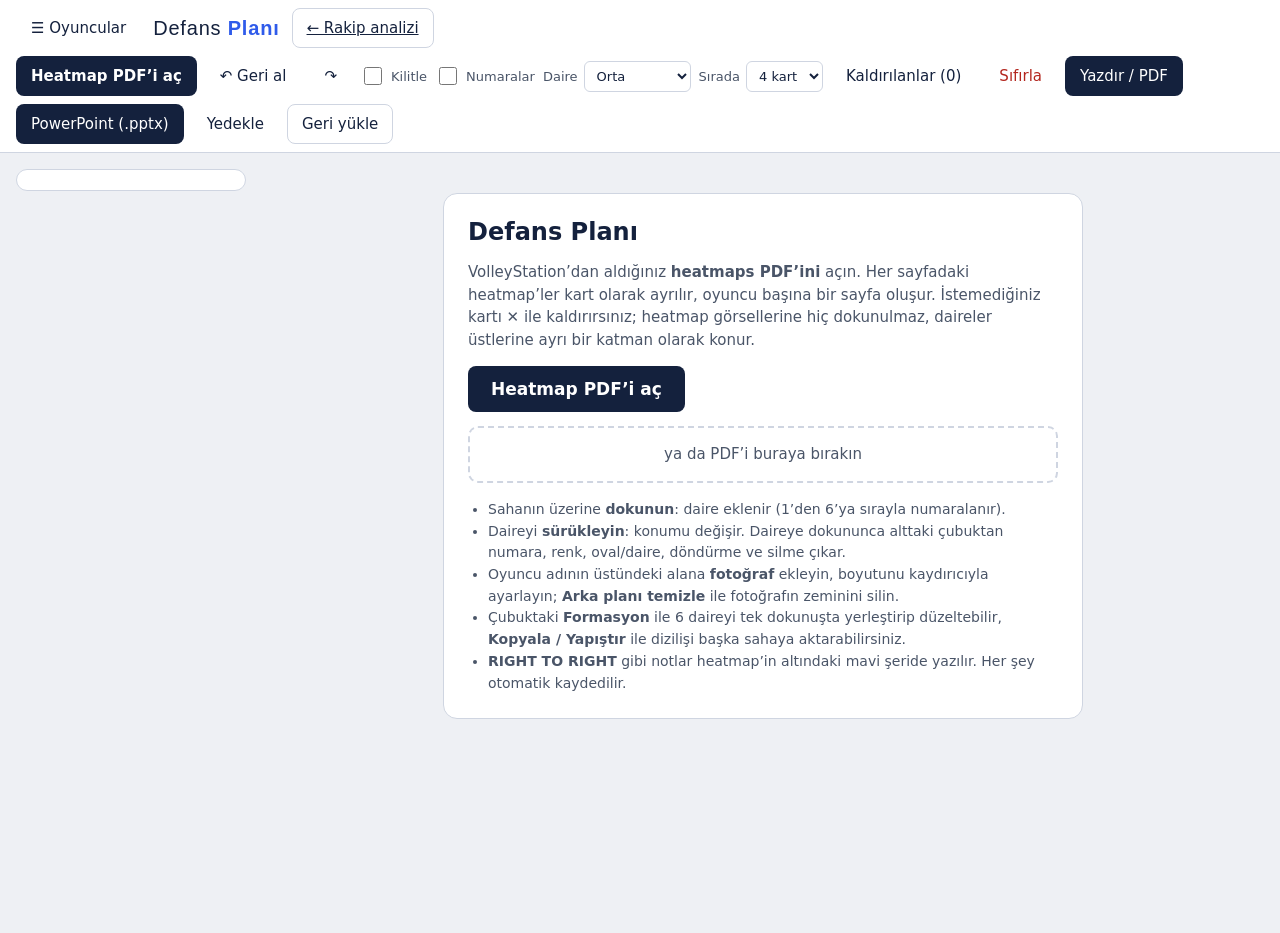
==== commit b26c9fa0: "Defans Planı: Sıfırla düğmesi (daireleri baştan yerleştir / her şeyi sil) Co-Authored-By: Claude Son" ====
--- a/defans.html
+++ b/defans.html
@@ -34,6 +34,7 @@
       <select id="cols"><option value="2">2 kart</option><option value="3">3 kart</option><option value="4" selected>4 kart</option><option value="5">5 kart</option></select>
     </label>
     <button id="btnRestore" class="ghost" title="Kaldırdığınız kartları ve oyuncuları geri getirin" hidden>Kaldırılanlar (<span id="nRem">0</span>)</button>
+    <button id="btnReset" class="ghost danger-t" title="Daireleri baştan yerleştir ya da her şeyi sil">Sıfırla</button>
     <button id="btnPrint" class="btn">Yazdır / PDF</button>
     <button id="btnPptx" class="btn" title="Oyuncu başına bir slayt; daireler düzenlenebilir şekiller olarak eklenir">PowerPoint (.pptx)</button>
     <button id="btnExport" class="ghost" title="Daireleri, kart seçimlerini ve fotoğrafları dosya olarak kaydet">Yedekle</button>
@@ -88,6 +89,15 @@
 </div>
 
 <div id="rmPanel" class="rmpanel" hidden></div>
+<div id="rsPanel" class="rmpanel" hidden>
+  <h3>Sıfırla</h3>
+  <p class="rs-p"><b>Daireleri baştan yerleştir:</b> tüm daireler ve notlar silinir, kodu tanınan kartlara referans daireleri yeniden konur. Kaldırdığınız kartlar, adlar ve fotoğraflar kalır. Geri al ile dönülebilir.</p>
+  <button class="chip" id="rsCircles">Daireleri baştan yerleştir</button>
+  <p class="rs-p"><b>Her şeyi sil:</b> PDF, kartlar, daireler, adlar ve fotoğraflar tarayıcıdan silinir; sayfa ilk açılış haline döner. Geri alınamaz; gerekirse önce Yedekle’ye basın.</p>
+  <label class="chk"><input type="checkbox" id="rsRefs"> Kayıtlı referanslarımı da sil (“Referans yap” ile kaydettiklerim)</label>
+  <button class="chip danger" id="rsAll">Her şeyi sil</button>
+  <p class="rs-p"><button class="chip" id="rsClose">Vazgeç</button></p>
+</div>
 
 <script src="vendor/jszip.min.js"></script>
 <script src="vendor/pdf.min.js"></script>
--- a/defans.css
+++ b/defans.css
@@ -138,3 +138,7 @@
 .tr-code { display:inline-flex; gap:6px; align-items:center; font-size:12px; letter-spacing:.08em; text-transform:uppercase; color:var(--muted); }
 #trCode { width:64px; min-height:44px; text-align:center; font-weight:700; letter-spacing:.06em; text-transform:uppercase; }
 .chip[disabled] { cursor:default; }
+
+.danger-t { color:#B3261E; }
+.rs-p { font-size:13px; line-height:1.45; color:var(--muted); margin:10px 0 6px; }
+#rsPanel .chip { width:100%; justify-content:center; }
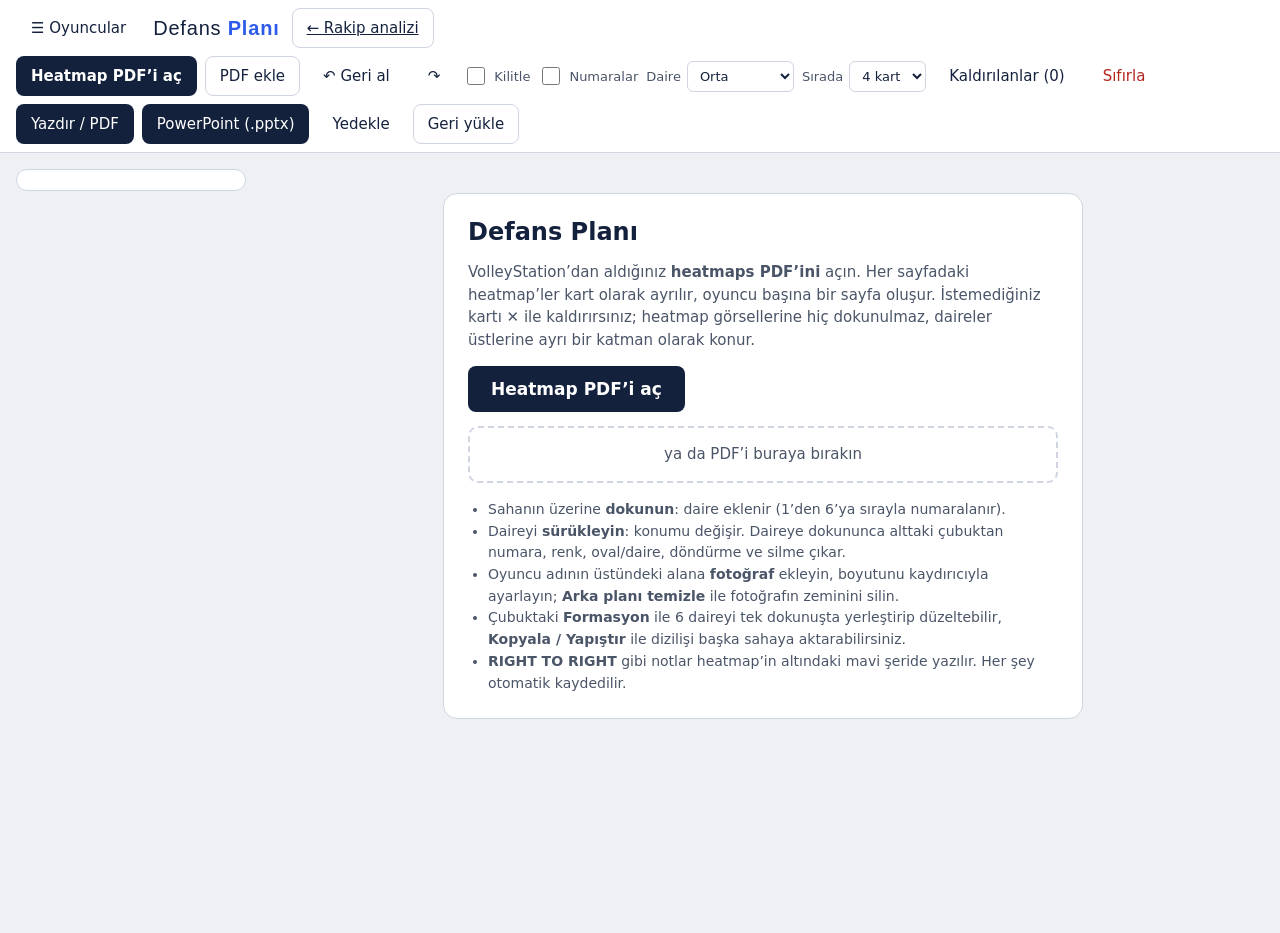
==== commit ed120106: "Defans Planı: oyuncunun heatmap PDF'ini değiştir, PDF ekle Co-Authored-By: Claude Sonnet 5.5 <norepl" ====
--- a/defans.html
+++ b/defans.html
@@ -23,6 +23,8 @@
   <div class="bar-actions">
     <label class="btn" for="pdfIn">Heatmap PDF’i aç</label>
     <input id="pdfIn" type="file" accept=".pdf,application/pdf" hidden>
+    <label class="ghost btn-l" for="pdfAdd" title="Açık sayfaya yeni oyuncuların heatmap PDF’ini ekler">PDF ekle</label>
+    <input id="pdfAdd" type="file" accept=".pdf,application/pdf" hidden>
     <button id="btnUndo" class="ghost" title="Geri al (Ctrl+Z)" aria-label="Geri al">↶ Geri al</button>
     <button id="btnRedo" class="ghost" title="Yinele (Ctrl+Y)" aria-label="Yinele">↷</button>
     <label class="chk" title="Açıkken dokunmak daire eklemez, sürüklemez"><input type="checkbox" id="lock"> Kilitle</label>
--- a/defans.css
+++ b/defans.css
@@ -142,3 +142,8 @@
 .danger-t { color:#B3261E; }
 .rs-p { font-size:13px; line-height:1.45; color:var(--muted); margin:10px 0 6px; }
 #rsPanel .chip { width:100%; justify-content:center; }
+
+.pcard .drag { position:absolute; bottom:-9px; left:-9px; z-index:5; width:30px; height:30px; border-radius:50%; border:1px solid var(--uiLine); background:var(--ui); color:var(--uiInk); font-size:16px; line-height:1; cursor:grab; touch-action:none; display:flex; align-items:center; justify-content:center; box-shadow:0 1px 4px rgba(0,0,0,.25); padding:0; }
+.pcard .drag:active { cursor:grabbing; }
+.pcard.dragging { outline:2px dashed var(--accent); outline-offset:2px; opacity:.75; }
+@media print { .pcard .drag { display:none !important; } }
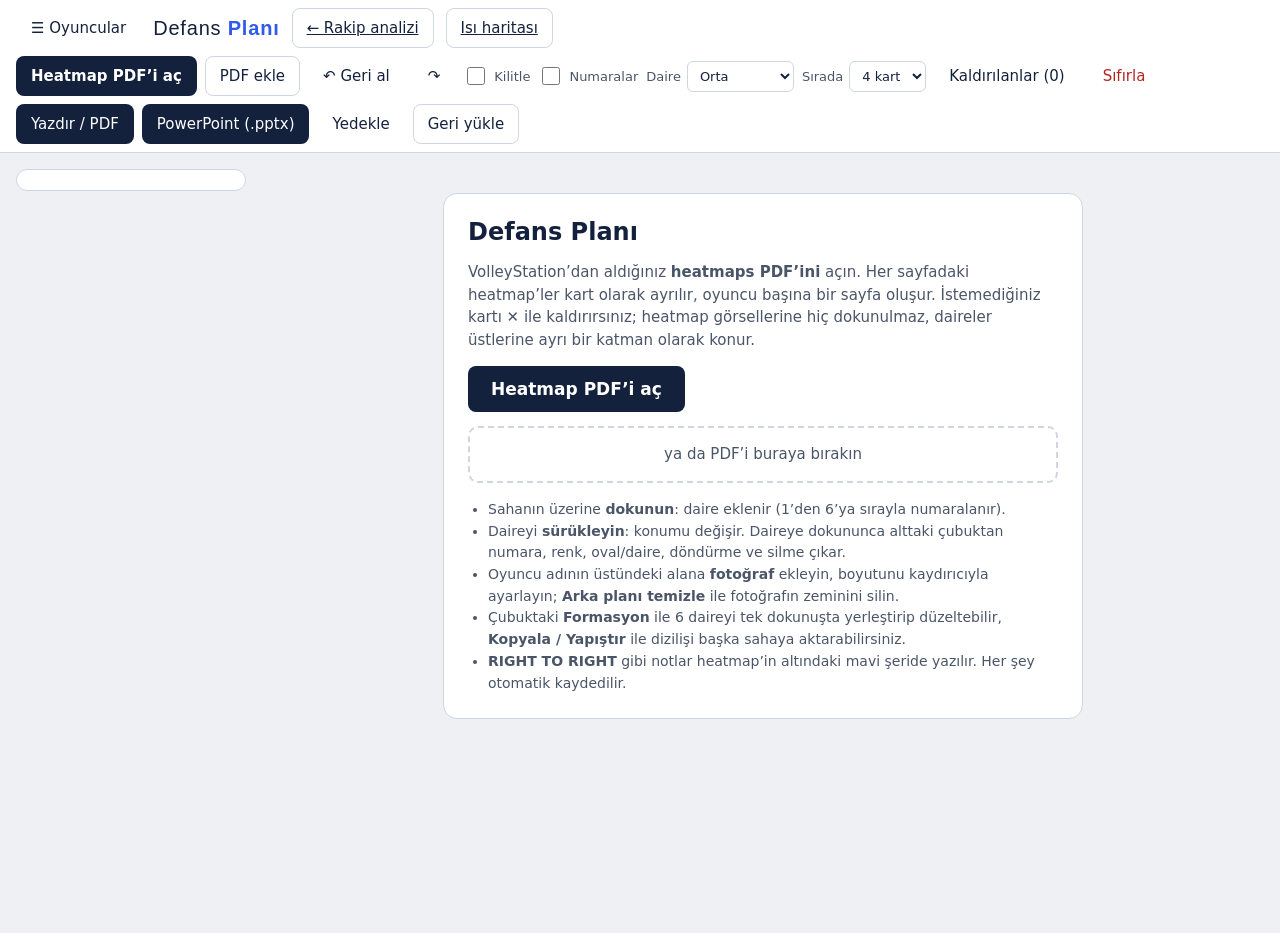
==== commit e628d87b: "Isı Haritası sayfası: .vsm'den oyuncu ve atak kombinasyonuna göre düşüş ısı haritası, H/P/T tik ve o" ====
--- a/defans.html
+++ b/defans.html
@@ -19,6 +19,7 @@
     <button id="btnNav" class="ghost" aria-label="Oyuncu listesini göster/gizle">☰ Oyuncular</button>
     <div class="brand">Defans <b>Planı</b></div>
     <a class="ghost btn-l" href="./">← Rakip analizi</a>
+    <a class="ghost btn-l" href="heatmap.html">Isı haritası</a>
   </div>
   <div class="bar-actions">
     <label class="btn" for="pdfIn">Heatmap PDF’i aç</label>
